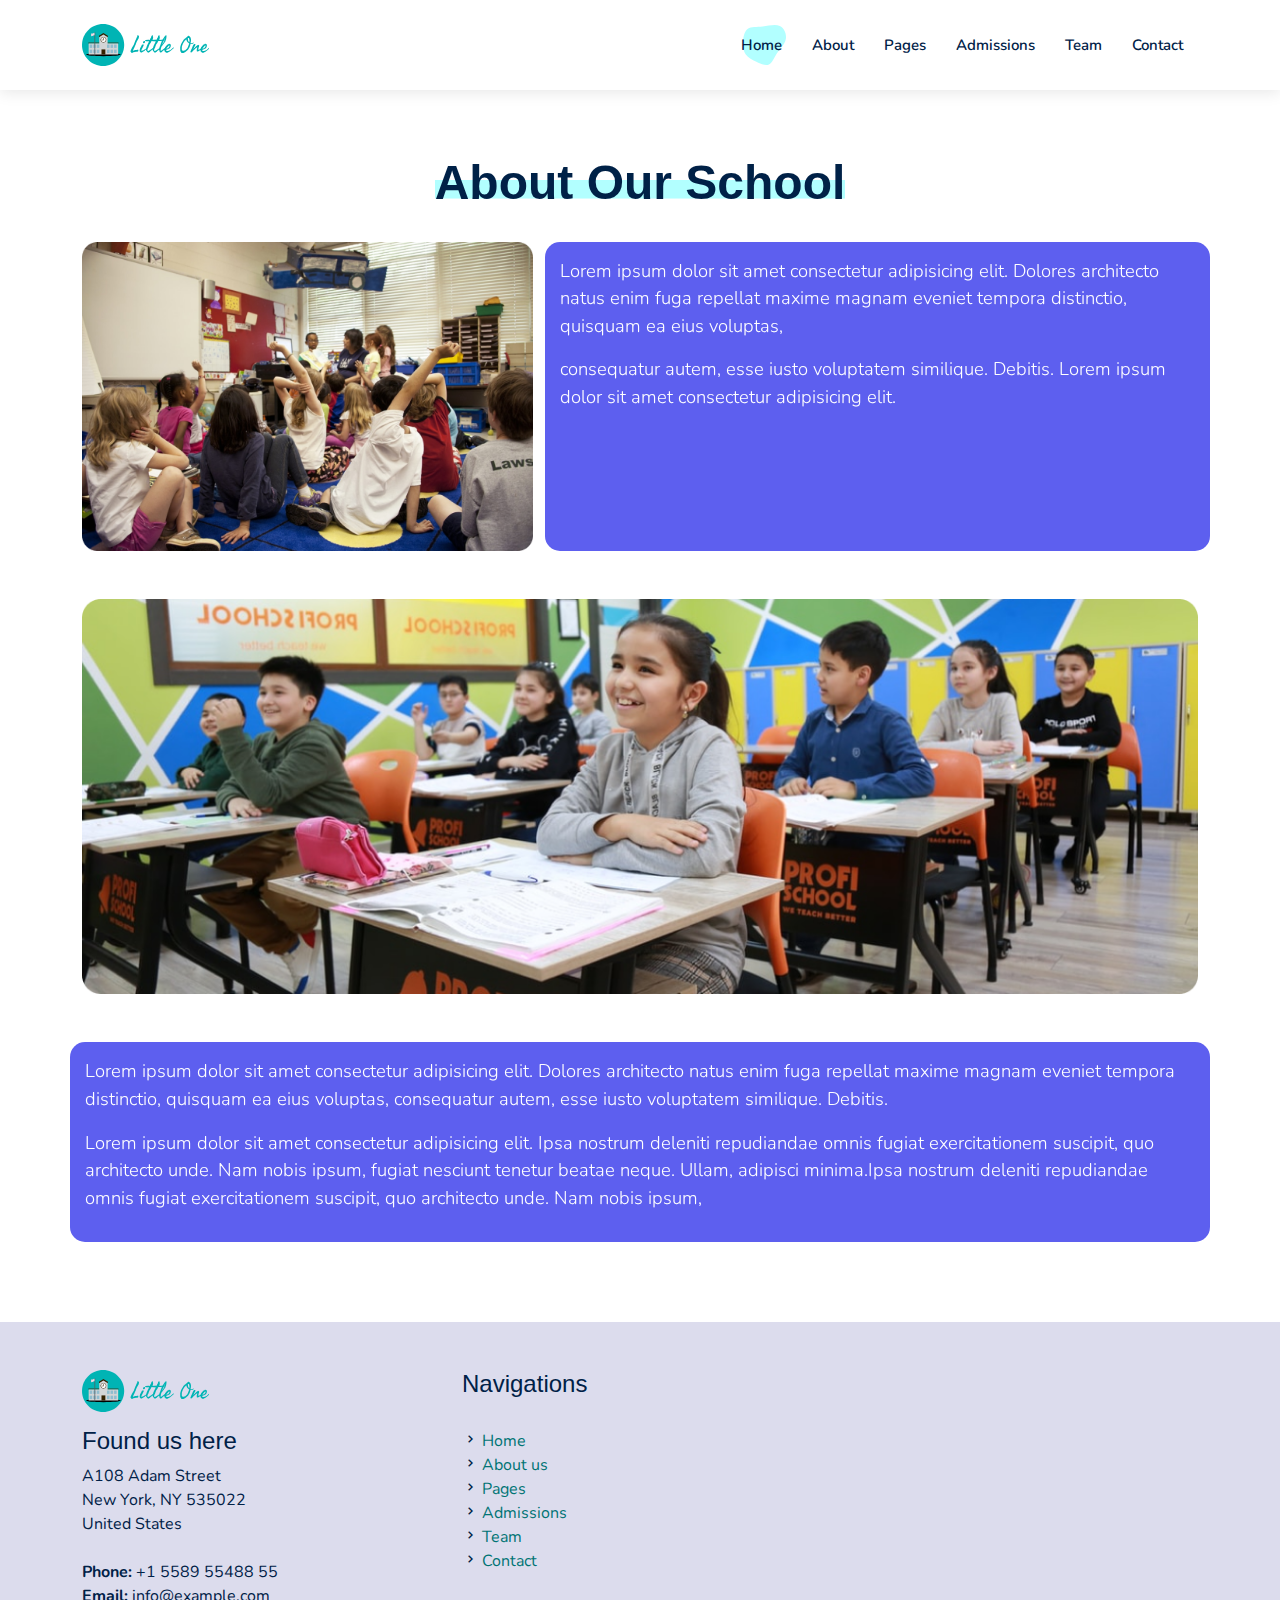
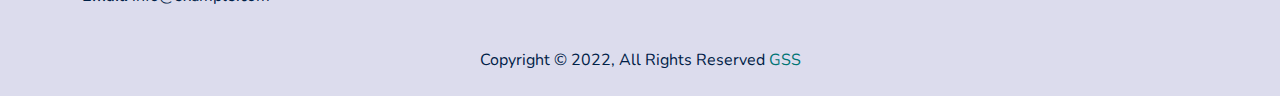
==== about.html @ ef9c15f6 "about" ====
<!DOCTYPE html>
<html lang="en">

<head>

  <meta charset="utf-8">
  <meta content="width=device-width, initial-scale=1.0" name="viewport">

  <title>Index</title>
  <meta content="" name="description">
  <meta content="" name="keywords">

  <!-- Favicons -->
  <link href="img/favicon.png" rel="icon">
  <link href="img/apple-touch-icon.png" rel="apple-touch-icon">

  <!-- Google Fonts -->
  <link rel="preconnect" href="https://fonts.googleapis.com">
  <link rel="preconnect" href="https://fonts.gstatic.com" crossorigin>
  <link href="https://fonts.googleapis.com/css2?family=Nunito:ital,wght@0,200;0,300;0,400;0,500;0,600;0,700;0,800;0,900;1,200;1,300;1,400;1,500;1,600;1,700;1,800;1,900&display=swap" rel="stylesheet">

  <!-- Vendor CSS Files -->
  <link href="vendor/aos/aos.css" rel="stylesheet">
  <link href="vendor/bootstrap/css/bootstrap.min.css" rel="stylesheet">
  <link href="vendor/bootstrap-icons/bootstrap-icons.css" rel="stylesheet">
  <link href="vendor/boxicons/css/boxicons.min.css" rel="stylesheet">
  <link href="vendor/glightbox/css/glightbox.min.css" rel="stylesheet">
  <link href="vendor/swiper/swiper-bundle.min.css" rel="stylesheet">

  <!-- Template Main CSS File -->
  <link href="css/style.css" rel="stylesheet">
  <link href="css/custom.css" rel="stylesheet">

  <!-- =======================================================
  * Template Name: Capture Theme 3
  * Author: BootstrapMade.com
  * License: https://bootstrapmade.com/license/
  ======================================================== -->
</head>






<body>

  <!-- ======= Header ======= -->
  <header id="header" class="d-flex align-items-center">
    <div class="container d-flex align-items-center justify-content-between">

      <img class="logo" src="img/logo.svg"><a href="index.html"></a></h1>
      <!-- Uncomment below if you prefer to use an image logo -->
      <!-- <a href="index.html" class="logo"><img src="img/logo.png" alt=""></a>-->

      <nav id="navbar" class="navbar">
        <ul>
          <li><a class="nav-link active" href="index.html">Home</a></li>
          <li><a class="nav-link" href="about.html">About</a></li>
          <li><a class="nav-link" href="#services">Pages</a></li>
          <li><a class="nav-link " href="#portfolio">Admissions</a></li>
          <li><a class="nav-link" href="#team">Team</a></li>
          <!-- <li class="dropdown"><a href="#"><span>Drop Down</span> <i class="bi bi-chevron-down"></i></a>
            <ul>
              <li><a href="#">Drop Down 1</a></li>
              <li><a href="#">Drop Down 2</a></li>
              <li><a href="#">Drop Down 3</a></li>
              <li><a href="#">Drop Down 4</a></li>
            </ul>
          </li> -->
          <li><a class="nav-link" href="#contact">Contact</a></li>
        </ul>
        <i class="bi bi-list mobile-nav-toggle"></i>
      </nav><!-- .navbar -->

    </div>
  </header><!-- End Header -->

 

  <main id="main">

</main><!-- End #main -->

<!-- ======= About Section Starts======= -->
<section id="about-us" class="about-us">
    <div class="container" data-aos="fade-up">

      <div class="section-title">
        <h2 class="title_overlay_effect" data-aos="zoom-in" data-aos-delay="100">About Our School</h2>
      </div>

      <div class="row">
        <div class="col-md-5 col-lg-5 d-flex align-items-stretch mb-5 mb-lg-0">
          <div class="img-box preschool h-100" data-aos="fade-up" data-aos-delay="100">
            <img src="img/about-1.png" class="img-sec" >
           
          </div>
        </div>
        <div class="col-md-7 col-lg-7 col-sm-12 about-cont ">
         <p  >Lorem ipsum dolor sit amet consectetur adipisicing elit. Dolores architecto natus enim fuga repellat maxime magnam eveniet tempora distinctio, quisquam ea eius voluptas,      </p>  
          <p>consequatur autem, esse iusto voluptatem similique. Debitis.
            Lorem ipsum dolor sit amet consectetur adipisicing elit. </p> 
               
    
        </div>
    </div>
        <div class="row">
        <div class="col-md-12 col-lg-12 d-flex align-items-stretch mb-5 mt-5 ">
            <div class="img-box preschool h-100 " data-aos="fade-up" data-aos-delay="100">
              <img src="img/about-2.png" class="img-sec" >
             
            </div>
          </div>
          <div class="col-12 mb-3 about-cont ">
           <p>Lorem ipsum dolor sit amet consectetur adipisicing elit. 
              Dolores architecto natus enim fuga repellat maxime magnam eveniet tempora distinctio, quisquam ea eius voluptas, consequatur autem, esse iusto voluptatem similique. Debitis.</p>
              
              <p > Lorem ipsum dolor sit amet consectetur adipisicing elit. Ipsa nostrum deleniti repudiandae 
                omnis fugiat exercitationem suscipit, quo architecto unde. 
             
                 Nam nobis ipsum, fugiat nesciunt tenetur beatae neque. Ullam, adipisci minima.Ipsa nostrum deleniti repudiandae omnis fugiat exercitationem suscipit, quo architecto unde. Nam nobis ipsum, </p> 
        
           </p> 
         </div>
      </div>
   </div>
   </section>
<!-- ======= About Section Ends======= -->
<!-- ======= Footer ======= -->
<footer id="footer " class="section-liteblue">

  

  <div class="footer-top">
    <div class="container">
      <div class="row">
  
        <div class="col-lg-4 col-md-6 footer-contact mt-5">
          <img class="footer-logo" src="img/logo.svg"><a href="index.html"></a></h1>

          <h4>Found us here</h4>
          <p>
            A108 Adam Street <br>
            New York, NY 535022<br>
            United States <br><br>
            <strong>Phone:</strong> +1 5589 55488 55<br>
            <strong>Email:</strong> info@example.com<br>
          </p>
        </div>

        <div class="col-lg-6 col-md-6 footer-links mt-5">
          <h4>Navigations</h4>

          <ul class="list-unstyled">
            <li ><i class="bx bx-chevron-right"></i> <a href="#">Home</a></li>
            <li><i class="bx bx-chevron-right"></i> <a href="#">About us</a></li>
            <li><i class="bx bx-chevron-right"></i> <a href="#">Pages</a></li>
            <li><i class="bx bx-chevron-right"></i> <a href="#">Admissions</a></li>
            <li><i class="bx bx-chevron-right"></i> <a href="#">Team</a></li>
            <li><i class="bx bx-chevron-right"></i> <a href="#">Contact</a></li>
          </ul>
        </div>

      

      </div>
    </div>
  </div>

  <div class="container py-4">
    <div class="copyright ">
   Copyright &copy; 2022,<strong><span> </span></strong> All Rights Reserved
   <a href="https://gsstech.in/">GSS</a></div>

  </div>
</footer><!-- End Footer -->

<div id="preloader"></div>
<a href="#" class="back-to-top d-flex align-items-center justify-content-center"><i class="bi bi-arrow-up-short"></i></a>

<!-- Vendor JS Files -->
<script src="vendor/purecounter/purecounter.js"></script>
<script src="vendor/aos/aos.js"></script>
<script src="vendor/bootstrap/js/bootstrap.bundle.min.js"></script>
<script src="vendor/glightbox/js/glightbox.min.js"></script>
<script src="vendor/swiper/swiper-bundle.min.js"></script>

<!-- Template Main JS File -->
<script src="js/main.js"></script>

</body>

</html>
---- css/style.css ----
/**
* Template Name: Capture Theme 3 - v3.7.0
* Author: BootstrapMade.com
* License: https://bootstrapmade.com/license/
*/

/*--------------------------------------------------------------
# General
--------------------------------------------------------------*/
:root {
  --c-main: #007474;
  --c-support: #B2FFFF;
  --c-text: #002147;
  --c-bg: #F0EAD6;
}

body {
  font-family: 'Nunito', sans-serif; 
  color: var(--c-text);
}

a {
  color: #007474;
  text-decoration: none;
}

a:hover {
  color: #00a8a8;
  text-decoration: none;
}

h1, h2, h3, h4, h5, h6 {
  font-family: "Roboto", sans-serif;
}

/*--------------------------------------------------------------
# Preloader
--------------------------------------------------------------*/
#preloader {
  position: fixed;
  top: 0;
  left: 0;
  right: 0;
  bottom: 0;
  z-index: 9999;
  overflow: hidden;
  background: #fff;
}

#preloader:before {
  content: "";
  position: fixed;
  top: calc(50% - 30px);
  left: calc(50% - 30px);
  border: 6px solid var(--c-main);
  border-top-color: #e2eefd;
  border-radius: 50%;
  width: 60px;
  height: 60px;
  -webkit-animation: animate-preloader 1s linear infinite;
  animation: animate-preloader 1s linear infinite;
}

@-webkit-keyframes animate-preloader {
  0% {
    transform: rotate(0deg);
  }
  100% {
    transform: rotate(360deg);
  }
}

@keyframes animate-preloader {
  0% {
    transform: rotate(0deg);
  }
  100% {
    transform: rotate(360deg);
  }
}
/*--------------------------------------------------------------
# Back to top button
--------------------------------------------------------------*/
.back-to-top {
  position: fixed;
  visibility: hidden;
  opacity: 0;
  right: 15px;
  bottom: 15px;
  z-index: 996;
  background: var(--c-main);
  width: 40px;
  height: 40px;
  border-radius: 4px;
  transition: all 0.4s;
}
.back-to-top i {
  font-size: 28px;
  color: #fff;
  line-height: 0;
}
.back-to-top:hover {
  background: #00c9c9;
  color: #fff;
}
.back-to-top.active {
  visibility: visible;
  opacity: 1;
}

/*--------------------------------------------------------------
# Disable aos animation delay on mobile devices
--------------------------------------------------------------*/
@media screen and (max-width: 768px) {
  [data-aos-delay] {
    transition-delay: 0 !important;
  }
}

/*--------------------------------------------------------------
# Header
--------------------------------------------------------------*/
#header {
  background: #fff;
  transition: all 0.5s;
  z-index: 997;
  height: 90px;
  box-shadow: 0px 2px 15px rgba(0, 0, 0, 0.1);
}
#header.fixed-top {
  height: 70px;
}
#header .logo {
  font-size: 30px;
  margin: 0;
  padding: 0;
  line-height: 1;
  font-weight: 600;
  letter-spacing: 0.8px;
  font-family: "Poppins", sans-serif;
}
#header .logo a {
  color: #222222;
}
#header .logo img {
  max-height: 40px;
}

.scrolled-offset {
  margin-top: 70px;
}

/*--------------------------------------------------------------
# Navigation Menu
--------------------------------------------------------------*/
/**
* Desktop Navigation 
*/
.navbar {
  padding: 0;
}
.navbar ul {
  margin: 0;
  padding: 0;
  display: flex;
  list-style: none;
  align-items: center;
}
.navbar li {
  position: relative;
}
.navbar > ul > li {
  white-space: nowrap;
  padding: 10px 12px;
}
.navbar a, .navbar a:focus {
  display: flex;
  align-items: center;
  justify-content: space-between;
  padding: 0 3px;
  font-size: 15px;
  font-weight: 600;
  color: var(--c-text);
  white-space: nowrap;
  transition: 0.3s;
  position: relative;
  z-index: 1;
}
.navbar a i, .navbar a:focus i {
  font-size: 12px;
  line-height: 0;
  margin-left: 5px;
}

.navbar > ul > li > a:after {
  content: "";
  position: absolute;
  width: 100%;
  height: 40px;
  z-index: -1;
  background: url(../img/nav-blob.svg) no-repeat center;
  visibility: hidden;
  width: 0px;
  transition: all 0.3s ease-in-out 0s;
}
.navbar > ul > li > a:before {
  content: "";
  position: absolute;
  width: 100%;
  height: 2px;
  bottom: -6px;
  left: 0;
  background-color: var(--c-support);
  visibility: hidden;
  width: 0px;
  transition: all 0.3s ease-in-out 0s;
}
.navbar a:hover:before, .navbar li:hover > a:before, .navbar .active:after {
  visibility: visible;
  width: 100%;
}
.navbar a:hover{
  color: var(--c-main)
}
.navbar .dropdown ul {
  display: block;
  position: absolute;
  left: 28px;
  top: calc(100% + 30px);
  margin: 0;
  padding: 10px 0;
  z-index: 99;
  opacity: 0;
  visibility: hidden;
  background: #fff;
  box-shadow: 0px 0px 30px rgba(127, 137, 161, 0.25);
  transition: 0.3s;
}
.navbar .dropdown ul li {
  min-width: 200px;
}
.navbar .dropdown ul a {
  padding: 10px 20px;
  font-weight: 400;
}
.navbar .dropdown ul a i {
  font-size: 12px;
}
.navbar .dropdown:hover > ul {
  opacity: 1;
  top: 100%;
  visibility: visible;
}
.navbar .dropdown .dropdown ul {
  top: 0;
  left: calc(100% - 30px);
  visibility: hidden;
}
.navbar .dropdown .dropdown:hover > ul {
  opacity: 1;
  top: 0;
  left: 100%;
  visibility: visible;
}
@media (max-width: 1366px) {
  .navbar .dropdown .dropdown ul {
    left: -90%;
  }
  .navbar .dropdown .dropdown:hover > ul {
    left: -100%;
  }
}

/**
* Mobile Navigation 
*/
.mobile-nav-toggle {
  color: #222222;
  font-size: 28px;
  cursor: pointer;
  display: none;
  line-height: 0;
  transition: 0.5s;
}
.mobile-nav-toggle.bi-x {
  color: #fff;
}

@media (max-width: 991px) {
  .mobile-nav-toggle {
    display: block;
  }

  .navbar ul {
    display: none;
  }
}
.navbar-mobile {
  position: fixed;
  overflow: hidden;
  top: 0;
  right: 0;
  left: 0;
  bottom: 0;
  background: rgba(9, 9, 9, 0.9);
  transition: 0.3s;
  z-index: 999;
}
.navbar-mobile .mobile-nav-toggle {
  position: absolute;
  top: 15px;
  right: 15px;
}
.navbar-mobile ul {
  display: block;
  position: absolute;
  top: 55px;
  right: 15px;
  bottom: 15px;
  left: 15px;
  padding: 10px 0;
  background-color: #fff;
  overflow-y: auto;
  transition: 0.3s;
}
.navbar-mobile a, .navbar-mobile a:focus {
  padding: 10px 20px;
  font-size: 15px;
  color: #222222;
}
.navbar-mobile > ul > li {
  padding: 0;
}
.navbar-mobile a:hover:before, .navbar-mobile li:hover > a:before, .navbar-mobile .active:before {
  visibility: hidden;
}
.navbar-mobile a:hover, .navbar-mobile .active, .navbar-mobile li:hover > a {
  color: #106eea;
}
.navbar-mobile .getstarted, .navbar-mobile .getstarted:focus {
  margin: 15px;
}
.navbar-mobile .dropdown ul {
  position: static;
  display: none;
  margin: 10px 20px;
  padding: 10px 0;
  z-index: 99;
  opacity: 1;
  visibility: visible;
  background: #fff;
  box-shadow: 0px 0px 30px rgba(127, 137, 161, 0.25);
}
.navbar-mobile .dropdown ul li {
  min-width: 200px;
}
.navbar-mobile .dropdown ul a {
  padding: 10px 20px;
}
.navbar-mobile .dropdown ul a i {
  font-size: 12px;
}
.navbar-mobile .dropdown ul a:hover, .navbar-mobile .dropdown ul .active:hover, .navbar-mobile .dropdown ul li:hover > a {
  color: #106eea;
}
.navbar-mobile .dropdown > .dropdown-active {
  display: block;
}

/*--------------------------------------------------------------
# Home Section
--------------------------------------------------------------*/
#home .container {
  max-width: 100%;
}
.home-slider .homeslider-item .homeslider-img{
  height: calc(100vh - 90px);
    width: 100%;
    object-fit: cover;
}

/*--------------------------------------------------------------
# Team Section
--------------------------------------------------------------*/
.team-box{
  text-align: center;
}
.team-box .image{
  width: 100%;
  border-radius: 16px;
}
.team-box .team-chip{
  width: 150px;
  height: 42px;
  background: #F153FF;
  color: #fff;
  border-radius: 8px;
  font-size: 18px;
  font-weight: 700;
  position: relative;
  margin: auto;
  top: -20px;
  display: flex;
  justify-content: center;
  align-items: center;
}
.team-box .name{
  font-size: 36px;
}
.team-box .description{
  font-size: 12px;
}
/*--------------------------------------------------------------
# Sections General
--------------------------------------------------------------*/
section {
  padding: 64px 0;
  overflow: hidden;
  
}
.section-bg {
  background-color: #f6f9fe;
}
.section-liteyellow {
  background-color: #f0ead6;
}
.section1-liteyellow {
  background-color: #f0ead6;
}

 
 
.section-title {
  text-align: center;
  padding-bottom: 30px;
}
.section-title h2 {
  font-size: 48px;
  font-weight: 700;
  width: max-content;
  margin: auto;
}
.title_overlay_effect {
  display: inline;
  background-image: -webkit-gradient(linear, left top, left bottom, from(var(--c-support)), to(var(--c-support)));
  background-image: -o-linear-gradient(var(--c-support),var(--c-support));
  background-image: linear-gradient(var(--c-support),var(--c-support));
  background-position: 0 70%;
  background-repeat: no-repeat;
  background-size: 0 35%;
}
.title_overlay_effect.aos-animate {
      background-size: 100% 35%;
      -webkit-transition: background-size 2s cubic-bezier(0.71, 0.09, 0.74, 0.99), color 3s;
      -o-transition: background-size 2s cubic-bezier(0.71, 0.09, 0.74, 0.99), color 3s;
      transition: background-size 2s cubic-bezier(0.71, 0.09, 0.74, 0.99), color 3s;
  }
  .button-link{
    position: relative;
    text-align: center;
    font-size: 18px;
    font-weight: 700;
    line-height: 18px;
    min-height: 58px;
    min-width: 340px;
    display: inline-flex;
    align-items: center;
    justify-content: center;
    background-color: var(--c-main);
    color: #fff !important;
    border: 0 transparent;
    border-radius: 8px;
  }
  .animated-dashes{
    position: absolute;
    left: 0;
    top: 0;
    width: 100%;
    height: 100%;
    pointer-events: none;
    animation: dashed_border_running 20s linear infinite both;
    animation-play-state: paused;
    stroke-width: 2;
    stroke-dasharray: 9,5;
    stroke-dashoffset: 0;
    stroke-linecap: round;
    fill: none;
    transition: .4s;
    stroke: #000;
  }
  .button-link:hover .animated-dashes{
    animation-play-state: running;
  }
  @keyframes dashed_border_running{100%{stroke-dashoffset:-1000}}
.section-title h3 {
  font-size: 13px;
  letter-spacing: 1px;
  font-weight: 700;
  padding: 8px 20px;
  margin: 0;
  background: #e7f1fd;
  color: #106eea;
  display: inline-block;
  text-transform: uppercase;
  border-radius: 50px;
}
.section-title h3 span {
  color: #106eea;
}
.section-title p {
  margin: 15px auto 0 auto;
  font-weight: 600;
}
@media (min-width: 1024px) {
  .section-title p {
    width: 50%;
  }
}
/*--------------------------------------------------------------
# Fee And programm structure
--------------------------------------------------------------*/

.fee-sec .fee-img {
  border-radius: 8px;
  overflow: hidden;
}

.fee-sec .fee-img .img {
  transition: 0.6s;
}

.fee-sec .details {
  padding: 50px 30px;
  margin: -50px 0px 0 0px;
  transition: all ease-in-out 0.3s;
  background: var(--color-white);
  position: relative;
  background-color: #eaf9ff;
  text-align: center;
  border-bottom-left-radius: 15px;
  border-bottom-right-radius: 15px;
  box-shadow: 0px 0 25px rgba(var(--color-black-rgb), 0.1);
}

.fee-sec .details h4 {
  color: var(--color-default);
  font-weight: 700;
  margin: 10px 0 15px 0;
  font-size: 22px;
  transition: ease-in-out 0.3s;
  text-align: left;
}

.fee-sec .details p {
  line-height: 24px;
  font-size: 18px;
  margin-bottom: 0;
  text-align: left;
}

.content {
  padding: 0 20px 20px 20px;
}

.content h6 {
  display: flex;
  align-items: center;
  padding: 6px 0;
  font-size: 14px;
  font-weight: 400;
  letter-spacing: .3px;
  border-radius: 3px;

  transition: all .3s;
  flex-grow: 1;
  flex-basis: auto;
  justify-content: center;
}


.p-cont {
  text-align: center !important;
  font-size: 13px !important;
}

.structure-detail{
  position: absolute;
    top: 85%;
    background-color: #EAF9FF !important;
    width: 100%;
}

  .str-title {
    margin-top: 15px;
    text-align: left;
    padding-left: 15px;
}
.str-cont{
  padding-left: 15px;
    text-align: left;
}

/* .h-cont{
  text-align: center;
}
.p-cont{
  text-align: center;
  font-size: 15px;
} */

/*--------------------------------------------------------------
# jumbotron
--------------------------------------------------------------*/
.jumbotron {

 
  background-color: #0da2ff;
  padding: 35px 0px;
}
.j-h{
  text-align: center;
}

/*--------------------------------------------------------------
# Testimonials
--------------------------------------------------------------*/
.testimonial {
  position: relative;
}

.testimonial:before {
  width: 48%;
  height: 100%;
  top: 0;
  left: 0px;
  position: absolute;
  content: "";
  background: url("../images/bg/bg-2.jpg") no-repeat 50% 50%;
}

.testimonial .slick-dots {
  text-align: left;
}

.testimonial-block {
  position: relative;
  margin-bottom: 20px;
}

.testimonial-block p {
  background: #fff;
  font-size: 18px;
}

.testimonial-block .client-info {
  margin-bottom: 20px;
  margin-top: 35px;
  padding-bottom: 20px;
}

.testimonial-block .client-info h4 {
  margin-bottom: 0px;
}

.testimonial-block i {
  font-size: 60px;
  position: absolute;
  right: 46px;
  bottom: 89px;
  opacity: .08;
}
.icon-down {
  position: absolute;
  margin-top: 30px;
}
.testimonial-block .slick-dots {
  text-align: left;
}

.testimonial-wrap-2 .slick-dots {
  margin-left: -10px;
}

.testimonial-block.style-2 {
  background: #FB486F;
  padding: 30px;
  margin: 0px 4px;
  margin-bottom: 30px;
  border-bottom-right-radius: 20px;
  border-bottom-left-radius: 20px;
 

}
.img-responsives{
  width: 100%;
}
.img-fee{
  width: 100%;
}
.client-cont{
  color: #fff;
}

.images{
  background-color: #f0ead6;
}
.testimonial-block.style-2 .testimonial-thumb {
  float: left;
}

.testimonial-block.style-2 .testimonial-thumb img {
  width: 80px;
  height: 80px;
  border-radius: 100%;
  margin-right: 20px;
  margin-bottom: 30px;
  border: 5px solid #eff0f3;
  margin-top: -5px;
}

.testimonial-block.style-2 .client-info p {
  clear: both;
  background: transparent;
}

.testimonial-block.style-2 i {
 
 color: #fff;
  opacity: 1.0;
  top: 2px;
  left: 30px;
}

@media (max-width: 480px) {
  .testimonial-wrap {
    margin-left: 0px;
  }
  .testimonial::before {
    display: none;
  }
}

@media (max-width: 400px) {
  .testimonial-wrap {
    margin-left: 0px;
  }
  .testimonial::before {
    display: none;
  }
}

@media (max-width: 768px) {
  .testimonial-wrap {
    margin-left: 0px;
  }
  .testimonial::before {
    display: none;
  }
}

@media (max-width: 992px) {
  .testimonial-wrap {
    margin-left: 0px;
  }
  .testimonial::before {
    display: none;
  }
}



/*--------------------------------------------------------------
# Breadcrumbs
--------------------------------------------------------------*/
.breadcrumbs {
  padding: 20px 0;
  background-color: #f1f6fe;
  min-height: 40px;
}
.breadcrumbs h2 {
  font-size: 24px;
  font-weight: 300;
  margin: 0;
}
@media (max-width: 992px) {
  .breadcrumbs h2 {
    margin: 0 0 10px 0;
  }
}
.breadcrumbs ol {
  display: flex;
  flex-wrap: wrap;
  list-style: none;
  padding: 0;
  margin: 0;
  font-size: 14px;
}
.breadcrumbs ol li + li {
  padding-left: 10px;
}
.breadcrumbs ol li + li::before {
  display: inline-block;
  padding-right: 10px;
  color: #6c757d;
  content: "/";
}
@media (max-width: 768px) {
  .breadcrumbs .d-flex {
    display: block !important;
  }
  .breadcrumbs ol {
    display: block;
  }
  .breadcrumbs ol li {
    display: inline-block;
  }
}

/*--------------------------------------------------------------
#  Services
--------------------------------------------------------------*/
.we-offer .img-box{
  width: 100%;
  border-radius: 24px;
}
.we-offer .img-box.preschool{
  background-color: #0DA2FF;
}
.we-offer .img-box.nursery{
  background-color: #F42478;
}
.we-offer .img-box .image{
  height: 390px;
  width: 100%;
  padding: 24px;
  object-fit: contain;
}
.we-offer .img-box .title{
  background-color: #ffffff30;
  color: var(--c-text);
  font-size: 36px;
  padding: 6px 0;
  margin: 0;
  text-align: center;
}
/*--------------------------------------------------------------
# About
--------------------------------------------------------------*/
.about .content h3 {
  font-weight: 600;
  font-size: 26px;
}
.about .content ul {
  list-style: none;
  padding: 0;
}
.about .content ul li {
  display: flex;
  align-items: flex-start;
  margin-bottom: 35px;
}
.about .content ul li:first-child {
  margin-top: 35px;
}
.about .content ul i {
  background: #fff;
  box-shadow: 0px 6px 15px rgba(16, 110, 234, 0.12);
  font-size: 24px;
  padding: 20px;
  margin-right: 15px;
  color: #106eea;
  border-radius: 50px;
}
.about .content ul h5 {
  font-size: 18px;
  color: #555555;
}
.about .content ul p {
  font-size: 15px;
}
.about .content p:last-child {
  margin-bottom: 0;
}

/*--------------------------------------------------------------
# Skills
--------------------------------------------------------------*/
.skills .progress {
  height: 60px;
  display: block;
  background: none;
  border-radius: 0;
}
.skills .progress .skill {
  padding: 0;
  margin: 0 0 6px 0;
  text-transform: uppercase;
  display: block;
  font-weight: 600;
  font-family: "Poppins", sans-serif;
  color: #222222;
}
.skills .progress .skill .val {
  float: right;
  font-style: normal;
}
.skills .progress-bar-wrap {
  background: #e2eefd;
  height: 10px;
}
.skills .progress-bar {
  width: 1px;
  height: 10px;
  transition: 0.9s;
  background-color: #106eea;
}

/*--------------------------------------------------------------
# Counts
--------------------------------------------------------------*/
.counts {
  padding: 70px 0 60px;
}
.counts .count-box {
  padding: 30px 30px 25px 30px;
  width: 100%;
  position: relative;
  text-align: center;
  background: #f1f6fe;
}
.counts .count-box i {
  position: absolute;
  top: -28px;
  left: 50%;
  transform: translateX(-50%);
  font-size: 24px;
  background: #106eea;
  color: #fff;
  width: 56px;
  height: 56px;
  line-height: 0;
  border-radius: 50px;
  border: 5px solid #fff;
  display: inline-flex;
  align-items: center;
  justify-content: center;
}
.counts .count-box span {
  font-size: 36px;
  display: block;
  font-weight: 600;
  color: #062b5b;
}
.counts .count-box p {
  padding: 0;
  margin: 0;
  font-family: "Roboto", sans-serif;
  font-size: 14px;
}

/*--------------------------------------------------------------
# Clients
--------------------------------------------------------------*/
.clients {
  padding: 15px 0;
  text-align: center;
}
.clients img {
  max-width: 45%;
  transition: all 0.4s ease-in-out;
  display: inline-block;
  padding: 15px 0;
}
.clients img:hover {
  transform: scale(1.15);
}
@media (max-width: 768px) {
  .clients img {
    max-width: 40%;
  }
}

/*--------------------------------------------------------------
# Services
--------------------------------------------------------------*/
.services .icon-box {
  text-align: center;
  border: 1px solid #e2eefd;
  padding: 80px 20px;
  transition: all ease-in-out 0.3s;
  background: #fff;
}
.services .icon-box .icon {
  margin: 0 auto;
  width: 64px;
  height: 64px;
  background: #f1f6fe;
  border-radius: 4px;
  border: 1px solid #deebfd;
  display: flex;
  align-items: center;
  justify-content: center;
  margin-bottom: 20px;
  transition: ease-in-out 0.3s;
}
.services .icon-box .icon i {
  color: #3b8af2;
  font-size: 28px;
  transition: ease-in-out 0.3s;
}
.services .icon-box h4 {
  font-weight: 700;
  margin-bottom: 15px;
  font-size: 24px;
}
.services .icon-box h4 a {
  color: #222222;
  transition: ease-in-out 0.3s;
}
.services .icon-box p {
  line-height: 24px;
  font-size: 14px;
  margin-bottom: 0;
}
.services .icon-box:hover {
  border-color: #fff;
  box-shadow: 0px 0 25px 0 rgba(16, 110, 234, 0.1);
}
.services .icon-box:hover h4 a, .services .icon-box:hover .icon i {
  color: #106eea;
}
.services .icon-box:hover .icon {
  border-color: #106eea;
}

/*--------------------------------------------------------------
# Testimonials
--------------------------------------------------------------*/

.testimonial {
  padding: 15px;
  background-color: #fb486f;
  color: white;
}
.icon-quote{
font-size:50px;
}
.icon-down {
  
  margin-top: 0px;
}
.parents-view{
margin-bottom: 126px;
}

.par-img, .client-info-1{
  margin-top: 15px;

}
.images{
background-color: #f0ead6;
}



.about-cont{
  font-size: 1.15rem;
  font-weight: 300;
  padding: 15px;
  color: #FFF;
  background-color:#5D5FEF;
  border-radius: 15px;
 
}

/*--------------------------------------------------------------
# GAllery
--------------------------------------------------------------*/

.text-center {
  text-align: center!important;
  margin-top: 35px;
}


.section-liteblue{
  background-color: #DCDCED;
}

.img-sec{
  width: 100%;
}


.copyright{
  text-align: center;
}
.c-cont {
  color: #fff;
  margin-top: 70px;
  background-color: #5D5FEF;
  padding: 43px;
  border-radius: 18px;
}


/*--------------------------------------------------------------
# Portfolio
--------------------------------------------------------------*/
.portfolio #portfolio-flters {
  padding: 0;
  margin: 0 auto 15px auto;
  list-style: none;
  text-align: center;
  border-radius: 50px;
  padding: 2px 15px;
}
.portfolio #portfolio-flters li {
  cursor: pointer;
  display: inline-block;
  padding: 10px 15px 8px 15px;
  font-size: 16px;
  font-weight: 600;
  line-height: 1;
  text-transform: uppercase;
  color: #444444;
  margin-bottom: 5px;
  transition: all 0.3s ease-in-out;
}
.portfolio #portfolio-flters li:hover, .portfolio #portfolio-flters li.filter-active {
  color: #106eea;
}
.portfolio #portfolio-flters li:last-child {
  margin-right: 0;
}
.portfolio .portfolio-item {
  margin-bottom: 30px;
}
.portfolio .portfolio-item .portfolio-info {
  opacity: 0;
  position: absolute;
  left: 30px;
  right: 30px;
  bottom: 0;
  z-index: 3;
  transition: all ease-in-out 0.3s;
  background: rgba(255, 255, 255, 0.9);
  padding: 15px;
}
.portfolio .portfolio-item .portfolio-info h4 {
  font-size: 18px;
  color: #fff;
  font-weight: 600;
  color: #222222;
}
.portfolio .portfolio-item .portfolio-info p {
  color: #555555;
  font-size: 14px;
  margin-bottom: 0;
}
.portfolio .portfolio-item .portfolio-info .preview-link, .portfolio .portfolio-item .portfolio-info .details-link {
  position: absolute;
  right: 40px;
  font-size: 24px;
  top: calc(50% - 18px);
  color: #3c3c3c;
}
.portfolio .portfolio-item .portfolio-info .preview-link:hover, .portfolio .portfolio-item .portfolio-info .details-link:hover {
  color: #106eea;
}
.portfolio .portfolio-item .portfolio-info .details-link {
  right: 10px;
}
.portfolio .portfolio-item .portfolio-links {
  opacity: 0;
  left: 0;
  right: 0;
  text-align: center;
  z-index: 3;
  position: absolute;
  transition: all ease-in-out 0.3s;
}
.portfolio .portfolio-item .portfolio-links a {
  color: #fff;
  margin: 0 2px;
  font-size: 28px;
  display: inline-block;
  transition: 0.3s;
}
.portfolio .portfolio-item .portfolio-links a:hover {
  color: #6ba7f5;
}
.portfolio .portfolio-item:hover .portfolio-info {
  opacity: 1;
  bottom: 20px;
}
/*--------------------------------------------------------------
# Team
--------------------------------------------------------------*/
.team {
  padding: 60px 0;
}
.team .member {
  margin-bottom: 20px;
  overflow: hidden;
  border-radius: 4px;
  background: #fff;
  box-shadow: 0px 2px 15px rgba(16, 110, 234, 0.15);
}
.team .member .member-img {
  position: relative;
  overflow: hidden;
}
.team .member .social {
  position: absolute;
  left: 0;
  bottom: 30px;
  right: 0;
  opacity: 0;
  transition: ease-in-out 0.3s;
  text-align: center;
}
.team .member .social a {
  transition: color 0.3s;
  color: #222222;
  margin: 0 3px;
  padding-top: 7px;
  border-radius: 4px;
  width: 36px;
  height: 36px;
  background: rgba(16, 110, 234, 0.8);
  display: inline-block;
  transition: ease-in-out 0.3s;
  color: #fff;
}
.team .member .social a:hover {
  background: #3b8af2;
}
.team .member .social i {
  font-size: 18px;
}
.team .member .member-info {
  padding: 25px 15px;
}
.team .member .member-info h4 {
  font-weight: 700;
  margin-bottom: 5px;
  font-size: 18px;
  color: #222222;
}
.team .member .member-info span {
  display: block;
  font-size: 13px;
  font-weight: 400;
  color: #aaaaaa;
}
.team .member .member-info p {
  font-style: italic;
  font-size: 14px;
  line-height: 26px;
  color: #777777;
}
.team .member:hover .social {
  opacity: 1;
  bottom: 15px;
}

/*--------------------------------------------------------------
# Pricing
--------------------------------------------------------------*/
.pricing .box {
  padding: 20px;
  background: #fff;
  text-align: center;
  box-shadow: 0px 0px 4px rgba(0, 0, 0, 0.12);
  border-radius: 5px;
  position: relative;
  overflow: hidden;
}
.pricing .box h3 {
  font-weight: 400;
  margin: -20px -20px 20px -20px;
  padding: 20px 15px;
  font-size: 16px;
  font-weight: 600;
  color: #777777;
  background: #f8f8f8;
}
.pricing .box h4 {
  font-size: 36px;
  color: #106eea;
  font-weight: 600;
  font-family: "Poppins", sans-serif;
  margin-bottom: 20px;
}
.pricing .box h4 sup {
  font-size: 20px;
  top: -15px;
  left: -3px;
}
.pricing .box h4 span {
  color: #bababa;
  font-size: 16px;
  font-weight: 300;
}
.pricing .box ul {
  padding: 0;
  list-style: none;
  color: #444444;
  text-align: center;
  line-height: 20px;
  font-size: 14px;
}
.pricing .box ul li {
  padding-bottom: 16px;
}
.pricing .box ul i {
  color: #106eea;
  font-size: 18px;
  padding-right: 4px;
}
.pricing .box ul .na {
  color: #ccc;
  text-decoration: line-through;
}
.pricing .btn-wrap {
  margin: 20px -20px -20px -20px;
  padding: 20px 15px;
  background: #f8f8f8;
  text-align: center;
}
.pricing .btn-buy {
  background: #106eea;
  display: inline-block;
  padding: 8px 35px 10px 35px;
  border-radius: 4px;
  color: #fff;
  transition: none;
  font-size: 14px;
  font-weight: 400;
  font-family: "Roboto", sans-serif;
  font-weight: 600;
  transition: 0.3s;
}
.pricing .btn-buy:hover {
  background: #3b8af2;
}
.pricing .featured h3 {
  color: #fff;
  background: #106eea;
}
.pricing .advanced {
  width: 200px;
  position: absolute;
  top: 18px;
  right: -68px;
  transform: rotate(45deg);
  z-index: 1;
  font-size: 14px;
  padding: 1px 0 3px 0;
  background: #106eea;
  color: #fff;
}

/*--------------------------------------------------------------
# Frequently Asked Questions
--------------------------------------------------------------*/
.faq {
  padding: 60px 0;
}
.faq .faq-list {
  padding: 0;
  list-style: none;
}
.faq .faq-list li {
  border-bottom: 1px solid #d4e5fc;
  margin-bottom: 20px;
  padding-bottom: 20px;
}
.faq .faq-list .question {
  display: block;
  position: relative;
  font-family: #106eea;
  font-size: 18px;
  line-height: 24px;
  font-weight: 400;
  padding-left: 25px;
  cursor: pointer;
  color: #0d58ba;
  transition: 0.3s;
}
.faq .faq-list i {
  font-size: 16px;
  position: absolute;
  left: 0;
  top: -2px;
}
.faq .faq-list p {
  margin-bottom: 0;
  padding: 10px 0 0 25px;
}
.faq .faq-list .icon-show {
  display: none;
}
.faq .faq-list .collapsed {
  color: black;
}
.faq .faq-list .collapsed:hover {
  color: #106eea;
}
.faq .faq-list .collapsed .icon-show {
  display: inline-block;
  transition: 0.6s;
}
.faq .faq-list .collapsed .icon-close {
  display: none;
  transition: 0.6s;
}

/*--------------------------------------------------------------
# Contact
--------------------------------------------------------------*/
.contact-form-wrap .form-group {
  margin-bottom: 20px;
}
.btn-main {
  background: #007474;
  color: #fff;
  border-color: #007474;
  border: 1.3px dashed white;

  width: 260px;
  font-size: 1.8rem;
}
.contact-form-wrap .form-group .form-control {
  height: 60px;
  border: 1px solid #002147;
  box-shadow: none;
  width: 100%;
  background: #ffff;
}

.contact-form-wrap .form-group-2 {
  margin-bottom: 13px;
}

.contact-form-wrap .form-group-2 textarea {
  height: auto;
  border: 1px solid #002147;
  box-shadow: none;
  background: #ffff;
  width: 100%;
}



.contact .info-box {
  color: #444444;
  text-align: center;
  box-shadow: 0 0 30px rgba(214, 215, 216, 0.3);
  padding: 20px 0 30px 0;
}
.contact .info-box i {
  font-size: 32px;
  color: #106eea;
  border-radius: 50%;
  padding: 8px;
  border: 2px dotted #b3d1fa;
}
.contact .info-box h3 {
  font-size: 20px;
  color: #777777;
  font-weight: 700;
  margin: 10px 0;
}
.contact .info-box p {
  padding: 0;
  line-height: 24px;
  font-size: 14px;
  margin-bottom: 0;
}
.contact .php-email-form {
  box-shadow: 0 0 30px rgba(214, 215, 216, 0.4);
  padding: 30px;
}
.contact .php-email-form .error-message {
  display: none;
  color: #fff;
  background: #ed3c0d;
  text-align: left;
  padding: 15px;
  font-weight: 600;
}
.contact .php-email-form .error-message br + br {
  margin-top: 25px;
}
.contact .php-email-form .sent-message {
  display: none;
  color: #fff;
  background: #18d26e;
  text-align: center;
  padding: 15px;
  font-weight: 600;
}
.contact .php-email-form .loading {
  display: none;
  background: #fff;
  text-align: center;
  padding: 15px;
}
.contact .php-email-form .loading:before {
  content: "";
  display: inline-block;
  border-radius: 50%;
  width: 24px;
  height: 24px;
  margin: 0 10px -6px 0;
  border: 3px solid #18d26e;
  border-top-color: #eee;
  -webkit-animation: animate-loading 1s linear infinite;
  animation: animate-loading 1s linear infinite;
}
.contact .php-email-form .form-group {
  margin-bottom: 20px;
}
.contact .php-email-form input, .contact .php-email-form textarea {
  border-radius: 0;
  box-shadow: none;
  font-size: 14px;
}
.contact .php-email-form input:focus, .contact .php-email-form textarea:focus {
  border-color: #106eea;
}
.contact .php-email-form input {
  padding: 10px 15px;
}
.contact .php-email-form textarea {
  padding: 12px 15px;
}
.contact .php-email-form button[type=submit] {
  background: #106eea;
  border: 0;
  padding: 10px 30px;
  color: #fff;
  transition: 0.4s;
  border-radius: 4px;
}
.contact .php-email-form button[type=submit]:hover {
  background: #3b8af2;
}
@-webkit-keyframes animate-loading {
  0% {
    transform: rotate(0deg);
  }
  100% {
    transform: rotate(360deg);
  }
}
@keyframes animate-loading {
  0% {
    transform: rotate(0deg);
  }
  100% {
    transform: rotate(360deg);
  }
}

/*--------------------------------------------------------------
# Footer
--------------------------------------------------------------*/

img.footer-logo {
  margin-bottom: 15px;
}

.list-unstyled{
  margin-top: 30px;
}

#footer {
  background: #fff;
  padding: 0 0 30px 0;
  color: #444444;
  font-size: 14px;
  background: #f1f6fe;
}
#footer .footer-newsletter {
  padding: 50px 0;
  background: #f1f6fe;
  text-align: center;
  font-size: 15px;
}
#footer .footer-newsletter h4 {
  font-size: 24px;
  margin: 0 0 20px 0;
  padding: 0;
  line-height: 1;
  font-weight: 600;
}
#footer .footer-newsletter form {
  margin-top: 30px;
  background: #fff;
  padding: 6px 10px;
  position: relative;
  border-radius: 4px;
  box-shadow: 0px 2px 15px rgba(0, 0, 0, 0.06);
  text-align: left;
}
#footer .footer-newsletter form input[type=email] {
  border: 0;
  padding: 4px 8px;
  width: calc(100% - 100px);
}
#footer .footer-newsletter form input[type=submit] {
  position: absolute;
  top: 0;
  right: 0;
  bottom: 0;
  border: 0;
  background: none;
  font-size: 16px;
  padding: 0 20px;
  background: #106eea;
  color: #fff;
  transition: 0.3s;
  border-radius: 0 4px 4px 0;
  box-shadow: 0px 2px 15px rgba(0, 0, 0, 0.1);
}
#footer .footer-newsletter form input[type=submit]:hover {
  background: #0d58ba;
}
#footer .footer-top {
  padding: 60px 0 30px 0;
  background: #fff;
}
#footer .footer-top .footer-contact {
  margin-bottom: 30px;
}
#footer .footer-top .footer-contact h3 {
  font-size: 24px;
  margin: 0 0 15px 0;
  padding: 2px 0 2px 0;
  line-height: 1;
  font-weight: 700;
}
#footer .footer-top .footer-contact h3 span {
  color: #106eea;
}
#footer .footer-top .footer-contact p {
  font-size: 14px;
  line-height: 24px;
  margin-bottom: 0;
  font-family: "Roboto", sans-serif;
  color: #777777;
}
#footer .footer-top h4 {
  font-size: 16px;
  font-weight: bold;
  color: #444444;
  position: relative;
  padding-bottom: 12px;
}
#footer .footer-top .footer-links {
  margin-bottom: 30px;
}
#footer .footer-top .footer-links ul {
  list-style: none;
  padding: 0;
  margin: 0;
}
#footer .footer-top .footer-links ul i {
  padding-right: 2px;
  color: #106eea;
  font-size: 18px;
  line-height: 1;
}
#footer .footer-top .footer-links ul li {
  padding: 10px 0;
  display: flex;
  align-items: center;
}
#footer .footer-top .footer-links ul li:first-child {
  padding-top: 0;
}
#footer .footer-top .footer-links ul a {
  color: #777777;
  transition: 0.3s;
  display: inline-block;
  line-height: 1;
}
#footer .footer-top .footer-links ul a:hover {
  text-decoration: none;
  color: #106eea;
}
#footer .footer-top .social-links a {
  font-size: 18px;
  display: inline-block;
  background: #106eea;
  color: #fff;
  line-height: 1;
  padding: 8px 0;
  margin-right: 4px;
  border-radius: 4px;
  text-align: center;
  width: 36px;
  height: 36px;
  transition: 0.3s;
}
#footer .footer-top .social-links a:hover {
  background: #3b8af2;
  color: #fff;
  text-decoration: none;
}
#footer .copyright {
  text-align: center;
  float: left;
}
#footer .credits {
  float: right;
  text-align: center;
  font-size: 13px;
  color: #444444;
}
@media (max-width: 768px) {
  #footer .copyright, #footer .credits {
    float: none;
    text-align: center;
    padding: 2px 0;
  }
}
---- css/custom.css ----
.swiper-pagination-bullet{
    width: 16px;
    height: 16px;
    margin: auto 8px;
}
.swiper-pagination-bullet-active{
    background-color: var(--c-main);
    width: 24px;
    height: 24px;
}
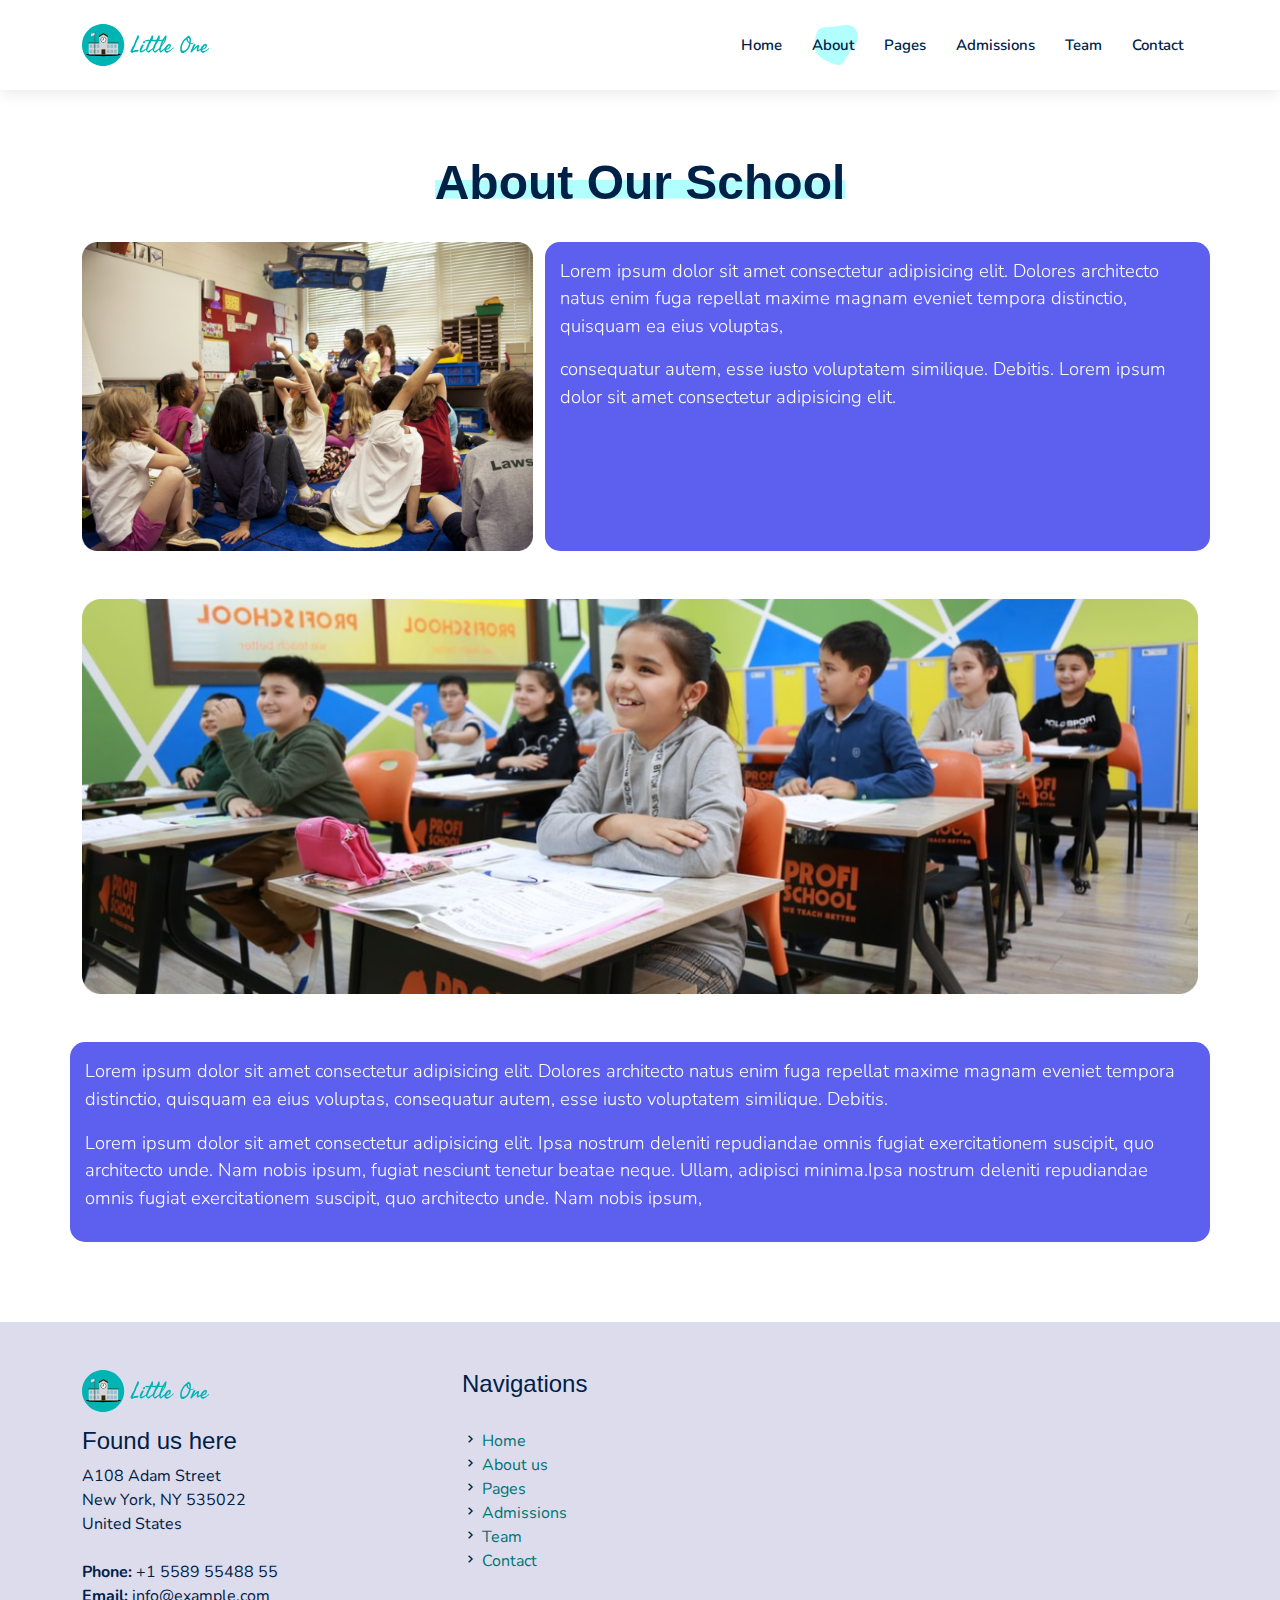
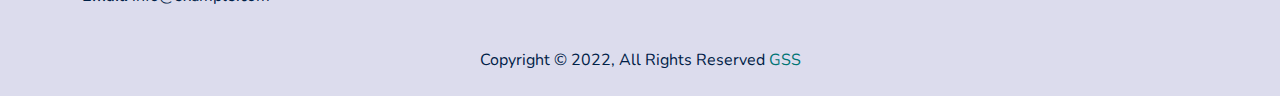
==== commit 0dfb5237: "team page" ====
--- a/about.html
+++ b/about.html
@@ -55,11 +55,11 @@
 
       <nav id="navbar" class="navbar">
         <ul>
-          <li><a class="nav-link active" href="index.html">Home</a></li>
-          <li><a class="nav-link" href="about.html">About</a></li>
+          <li><a class="nav-link " href="index.html">Home</a></li>
+          <li><a class="nav-link active" href="about.html">About</a></li>
           <li><a class="nav-link" href="#services">Pages</a></li>
           <li><a class="nav-link " href="#portfolio">Admissions</a></li>
-          <li><a class="nav-link" href="#team">Team</a></li>
+          <li><a class="nav-link" href="team.html">Team</a></li>
           <!-- <li class="dropdown"><a href="#"><span>Drop Down</span> <i class="bi bi-chevron-down"></i></a>
             <ul>
               <li><a href="#">Drop Down 1</a></li>
@@ -91,8 +91,8 @@
       </div>
 
       <div class="row">
-        <div class="col-md-5 col-lg-5 d-flex align-items-stretch mb-5 mb-lg-0">
-          <div class="img-box preschool h-100" data-aos="fade-up" data-aos-delay="100">
+        <div class="col-md-5 col-lg-5  mb-5 mb-lg-0">
+          <div class="" data-aos="fade-up" data-aos-delay="100">
             <img src="img/about-1.png" class="img-sec" >
            
           </div>
@@ -106,8 +106,8 @@
         </div>
     </div>
         <div class="row">
-        <div class="col-md-12 col-lg-12 d-flex align-items-stretch mb-5 mt-5 ">
-            <div class="img-box preschool h-100 " data-aos="fade-up" data-aos-delay="100">
+        <div class="col-md-12 col-lg-12 mb-5 mt-5 ">
+            <div class="" data-aos="fade-up" data-aos-delay="100">
               <img src="img/about-2.png" class="img-sec" >
              
             </div>
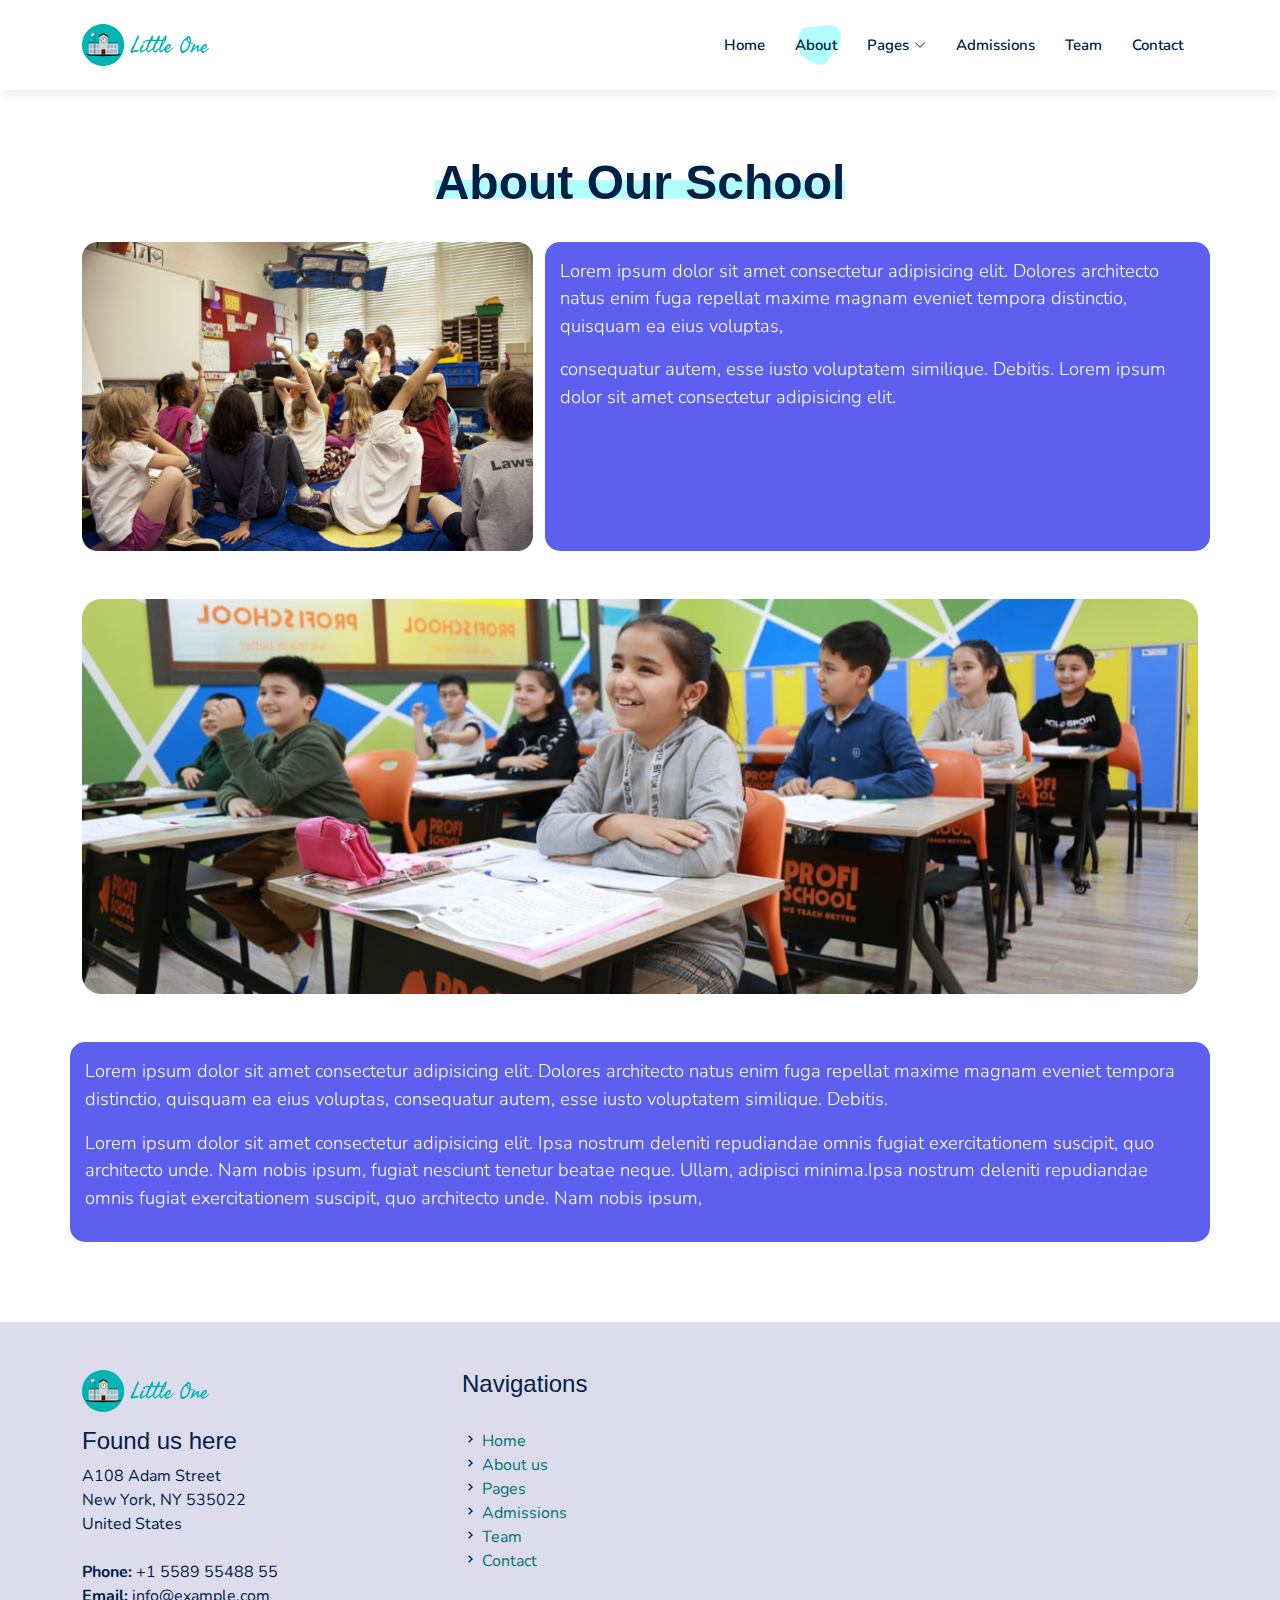
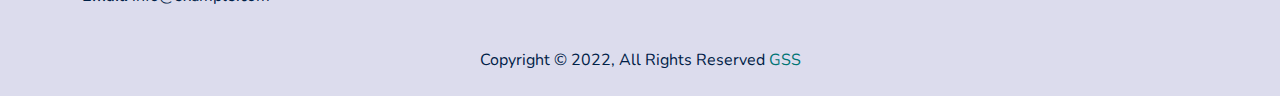
==== commit 16021924: "contact page" ====
--- a/about.html
+++ b/about.html
@@ -6,7 +6,7 @@
   <meta charset="utf-8">
   <meta content="width=device-width, initial-scale=1.0" name="viewport">
 
-  <title>Index</title>
+  <title>About School</title>
   <meta content="" name="description">
   <meta content="" name="keywords">
 
@@ -57,18 +57,17 @@
         <ul>
           <li><a class="nav-link " href="index.html">Home</a></li>
           <li><a class="nav-link active" href="about.html">About</a></li>
-          <li><a class="nav-link" href="#services">Pages</a></li>
-          <li><a class="nav-link " href="#portfolio">Admissions</a></li>
+          <li class="dropdown"><a href="#"><span>Pages</span> <i class="bi bi-chevron-down"></i></a>
+            <ul>
+              <li><a href="enquiry_form.html">Enquiry Form</a></li>
+              <li><a href="eligibility.html">Eligibility Check</a></li>
+              <li><a href="family_area.html">Family Area</a></li>
+             </ul>
+          </li>
+          <li><a class="nav-link " href="admission.html">Admissions</a></li>
           <li><a class="nav-link" href="team.html">Team</a></li>
-          <!-- <li class="dropdown"><a href="#"><span>Drop Down</span> <i class="bi bi-chevron-down"></i></a>
-            <ul>
-              <li><a href="#">Drop Down 1</a></li>
-              <li><a href="#">Drop Down 2</a></li>
-              <li><a href="#">Drop Down 3</a></li>
-              <li><a href="#">Drop Down 4</a></li>
-            </ul>
-          </li> -->
-          <li><a class="nav-link" href="#contact">Contact</a></li>
+         
+          <li><a class="nav-link" href="contact.html">Contact</a></li>
         </ul>
         <i class="bi bi-list mobile-nav-toggle"></i>
       </nav><!-- .navbar -->
@@ -80,7 +79,7 @@
 
   <main id="main">
 
-</main><!-- End #main -->
+
 
 <!-- ======= About Section Starts======= -->
 <section id="about-us" class="about-us">
@@ -127,6 +126,7 @@
    </div>
    </section>
 <!-- ======= About Section Ends======= -->
+</main><!-- End #main -->
 <!-- ======= Footer ======= -->
 <footer id="footer " class="section-liteblue">
 
--- a/css/style.css
+++ b/css/style.css
@@ -423,6 +423,7 @@
 }
 .section-liteyellow {
   background-color: #f0ead6;
+  border-radius: 16px;
 }
 .section1-liteyellow {
   background-color: #f0ead6;
@@ -530,15 +531,14 @@
 }
 
 .fee-sec .details {
-  padding: 50px 30px;
+  padding: 30px 30px;
   margin: -50px 0px 0 0px;
   transition: all ease-in-out 0.3s;
   background: var(--color-white);
   position: relative;
   background-color: #eaf9ff;
   text-align: center;
-  border-bottom-left-radius: 15px;
-  border-bottom-right-radius: 15px;
+
   box-shadow: 0px 0 25px rgba(var(--color-black-rgb), 0.1);
 }
 
@@ -599,7 +599,38 @@
   padding-left: 15px;
     text-align: left;
 }
-
+.fee-button{
+ 
+  position: relative;
+   width: 100%;
+  color: white;
+  background-color: #0085ff;
+  border-bottom-left-radius: 16px;
+  border-bottom-right-radius:16px;
+  margin-bottom: 20px;
+ 
+
+}
+
+a.contact-btn-s.btn {
+  background-color: #007474;
+  width: 100%;
+  color: #fff;
+  font-size: 23px;
+}
+a.contact-btn-c.btn {
+  background-color: #A3C1AD;
+  width: 100%;
+  color: #002147;
+  font-size: 23px;
+}
+
+.contact-enquiry{
+  margin-top: 50px;
+}
+.contact-c{
+  border-radius: 8px !important;
+}
 /* .h-cont{
   text-align: center;
 }
@@ -607,6 +638,108 @@
   text-align: center;
   font-size: 15px;
 } */
+
+/*--------------------------------------------------------------
+# Enquiry Section
+--------------------------------------------------------------*/
+
+
+.enquiry-form-wrap .form-group {
+  margin-bottom: 13px;
+  margin-left: 100px;
+  margin-right: 100px;
+}
+.btn-main {
+  background: #007474;
+  color: #fff;
+  border-color: #007474;
+  border: 1.3px dashed white;
+ width: 260px;
+  font-size: 1.8rem;
+}
+.enquiry-form-wrap .form-group .form-control {
+  height: 60px;
+  border: 0.8px solid #002147;
+  box-shadow: none;
+  width: 100%;
+  background: #ffff;
+  border-radius: 16px;
+
+}
+
+.enquiry-form-wrap .form-group-2 {
+ 
+  margin-bottom: 20px;
+  margin-left: 100px;
+  margin-right: 100px;
+
+}
+.enquiry-form-wrap .form-group-2 textarea {
+  height: auto;
+  border: 0.8px solid #002147;
+  box-shadow: none;
+  background: #ffff;
+  width: 100%;
+  border-radius: 16px;
+
+}
+.enquiry-row{
+  margin-top: 60px;
+  padding-right: calc(var(--bs-gutter-x) * .0) !important;
+  padding-left: calc(var(--bs-gutter-x) * .0) !important;
+
+}
+.button-enquiry {
+  position: relative;
+  text-align: center;
+  font-size: 20px;
+  font-weight: 700;
+  line-height: 18px;
+  min-height: 58px;
+  min-width: 340px;
+  display: inline-flex;
+  align-items: center;
+  justify-content: center;
+  background-color: var(--c-main);
+  color: #fff !important;
+  border: 0 transparent;
+ border-bottom-left-radius: 16px;
+ border-bottom-right-radius: 16px;
+  width: 100%;
+}
+/*--------------------------------------------------------------
+# Family area
+--------------------------------------------------------------*/
+.family-wrap .family-box{
+  transition: 0.3s;
+  height: 700px;
+  overflow: hidden;
+  position: relative;
+  display: flex;
+  flex-direction: column;
+}
+.family-wrap .family-box .family-img{
+  overflow: hidden;
+    position: relative;
+    border-top-left-radius: 16px;
+    border-top-right-radius: 16px;
+  
+  
+}
+.family-wrap .family-box .meta{
+  padding: 32px;
+  border-bottom-left-radius: 16px;
+  border-bottom-right-radius: 16px;
+
+}
+
+.family-profile{
+  width: 100%;
+}
+
+
+
+
 
 /*--------------------------------------------------------------
 # jumbotron
@@ -669,10 +802,8 @@
   bottom: 89px;
   opacity: .08;
 }
-.icon-down {
-  position: absolute;
-  margin-top: 30px;
-}
+
+
 .testimonial-block .slick-dots {
   text-align: left;
 }
@@ -1046,16 +1177,18 @@
 font-size:50px;
 }
 .icon-down {
-  
-  margin-top: 0px;
+   margin-top: 0px;
 }
 .parents-view{
 margin-bottom: 126px;
 }
 
-.par-img, .client-info-1{
+.par-img{
   margin-top: 15px;
-
+}
+
+.client-info-1{
+  margin-top: 15px;
 }
 .images{
 background-color: #f0ead6;
@@ -1438,21 +1571,30 @@
   box-shadow: none;
   width: 100%;
   background: #ffff;
+  border-radius: 0.70rem;
 }
 
 .contact-form-wrap .form-group-2 {
   margin-bottom: 13px;
 }
-
+.admission{
+  background-color: #f0ead6;
+  padding: 64px 100px 0px 100px;
+}
 .contact-form-wrap .form-group-2 textarea {
   height: auto;
   border: 1px solid #002147;
   box-shadow: none;
   background: #ffff;
   width: 100%;
-}
-
-
+  border-radius: 0.70rem;
+}
+
+
+.admission-col{
+  padding-right: calc(var(--bs-gutter-x) * .0) !important;
+  padding-left: calc(var(--bs-gutter-x) * .0) !important;
+}
 
 .contact .info-box {
   color: #444444;
@@ -1502,6 +1644,19 @@
   padding: 15px;
   font-weight: 600;
 }
+.drop-btn{
+  border-radius: 31px;
+  background-color: #fff;
+  padding: 10px;
+  
+}
+.drop{
+  background-color: #ff9900;
+  font-size: 24px;
+  border-radius: 20px;
+  padding: 6px;
+}
+
 .contact .php-email-form .loading {
   display: none;
   background: #fff;
@@ -1727,4 +1882,15 @@
     text-align: center;
     padding: 2px 0;
   }
+
+  .par-img{
+    margin-top: 15px;
+  margin-left: 36px;
+  }
+  
+  .client-info-1{
+    margin-top: 15px;
+    margin-left: 25px;
+  }
+
 }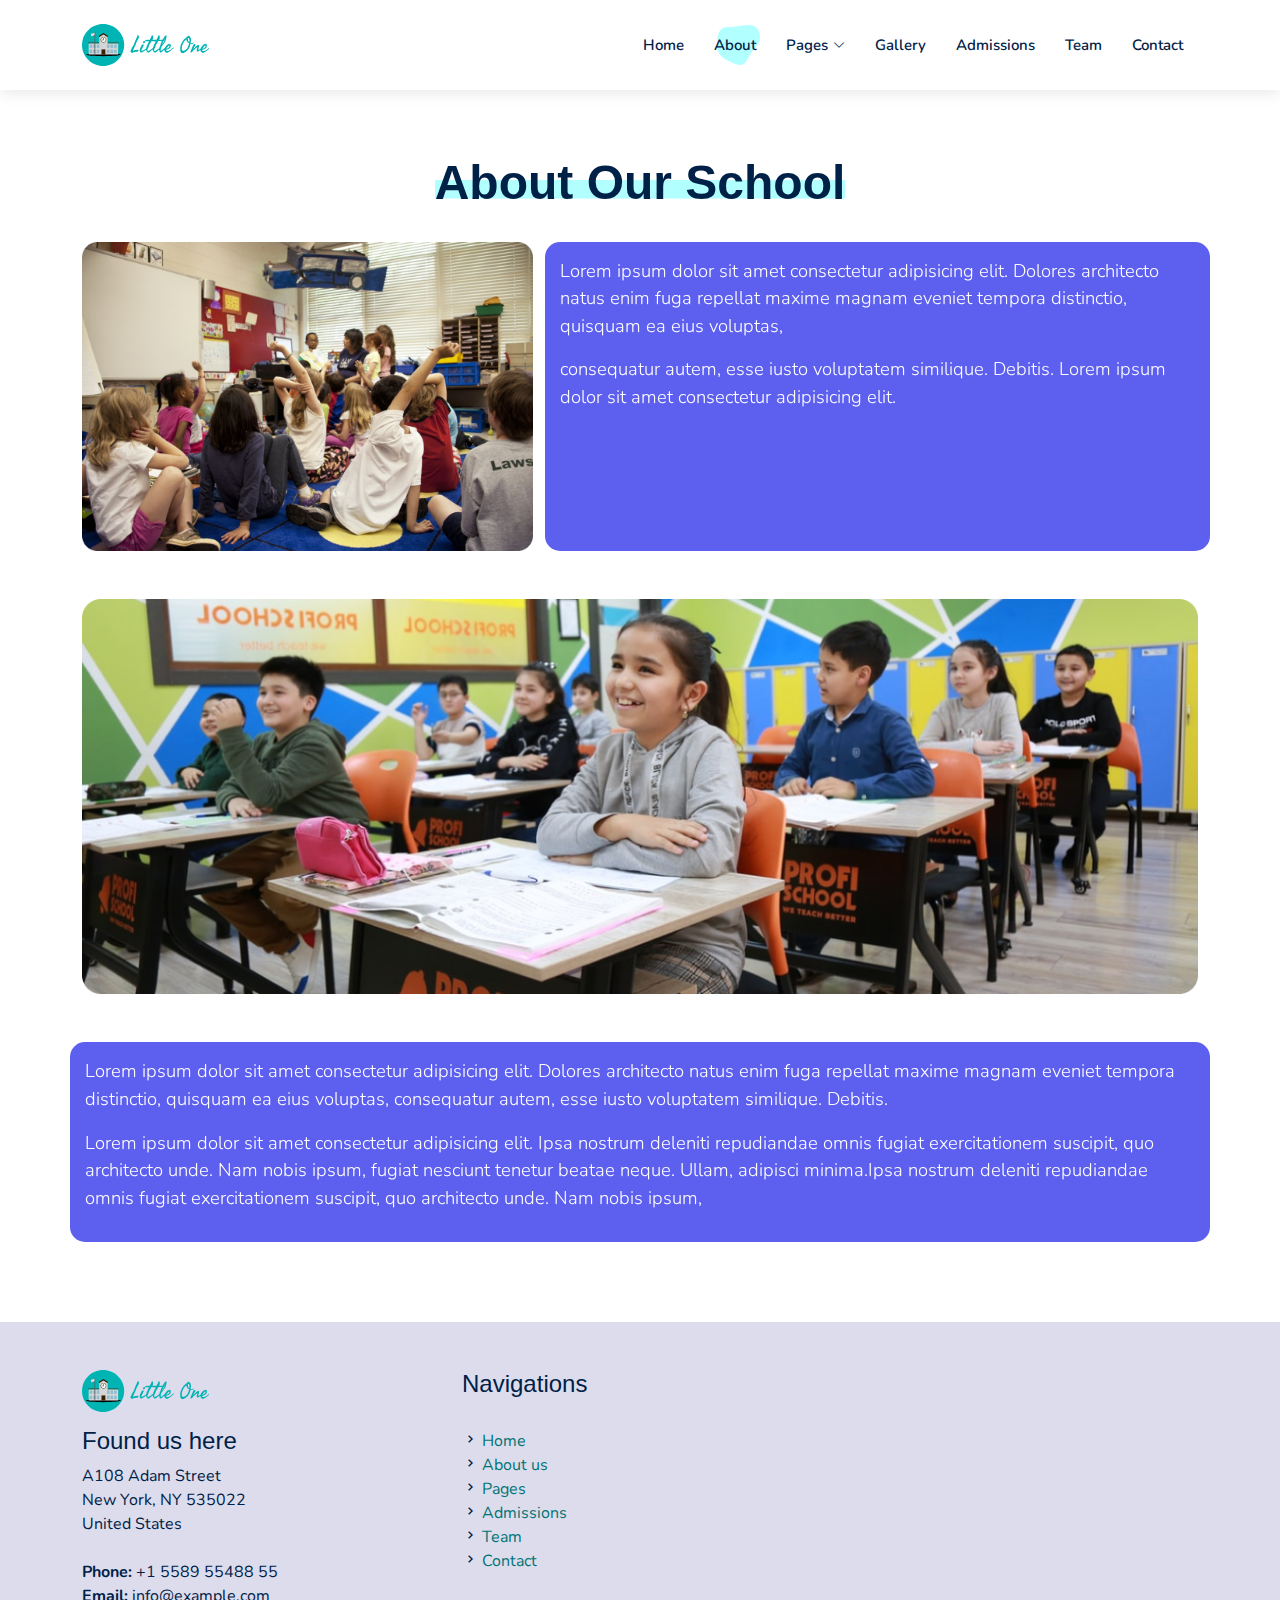
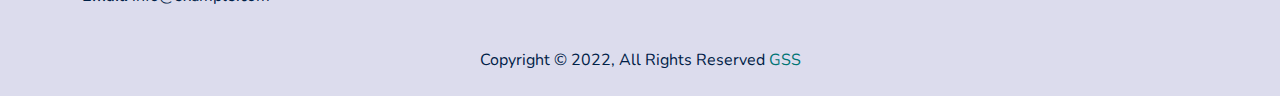
==== commit 41a6b210: "about-us" ====
--- a/about.html
+++ b/about.html
@@ -64,6 +64,7 @@
               <li><a href="family_area.html">Family Area</a></li>
              </ul>
           </li>
+          <li><a class="nav-link" href="gallery.html">Gallery</a></li>
           <li><a class="nav-link " href="admission.html">Admissions</a></li>
           <li><a class="nav-link" href="team.html">Team</a></li>
          
@@ -96,7 +97,7 @@
            
           </div>
         </div>
-        <div class="col-md-7 col-lg-7 col-sm-12 about-cont ">
+        <div class="col-md-7 col-lg-7  mb-5 mb-lg-0 about-cont">
          <p  >Lorem ipsum dolor sit amet consectetur adipisicing elit. Dolores architecto natus enim fuga repellat maxime magnam eveniet tempora distinctio, quisquam ea eius voluptas,      </p>  
           <p>consequatur autem, esse iusto voluptatem similique. Debitis.
             Lorem ipsum dolor sit amet consectetur adipisicing elit. </p> 
@@ -107,11 +108,11 @@
         <div class="row">
         <div class="col-md-12 col-lg-12 mb-5 mt-5 ">
             <div class="" data-aos="fade-up" data-aos-delay="100">
-              <img src="img/about-2.png" class="img-sec" >
+              <img src="img/about-2.png" class=" w-100" >
              
             </div>
           </div>
-          <div class="col-12 mb-3 about-cont ">
+          <div class="col-12 mb-3 about-cont">
            <p>Lorem ipsum dolor sit amet consectetur adipisicing elit. 
               Dolores architecto natus enim fuga repellat maxime magnam eveniet tempora distinctio, quisquam ea eius voluptas, consequatur autem, esse iusto voluptatem similique. Debitis.</p>
               
--- a/css/style.css
+++ b/css/style.css
@@ -1579,7 +1579,9 @@
 }
 .admission{
   background-color: #f0ead6;
-  padding: 64px 100px 0px 100px;
+  padding: 64px 35px 0px 35px;
+  border-top-left-radius: 16px;
+  border-top-right-radius: 16px;
 }
 .contact-form-wrap .form-group-2 textarea {
   height: auto;
@@ -1883,6 +1885,8 @@
     padding: 2px 0;
   }
 
+.admission
+
   .par-img{
     margin-top: 15px;
   margin-left: 36px;
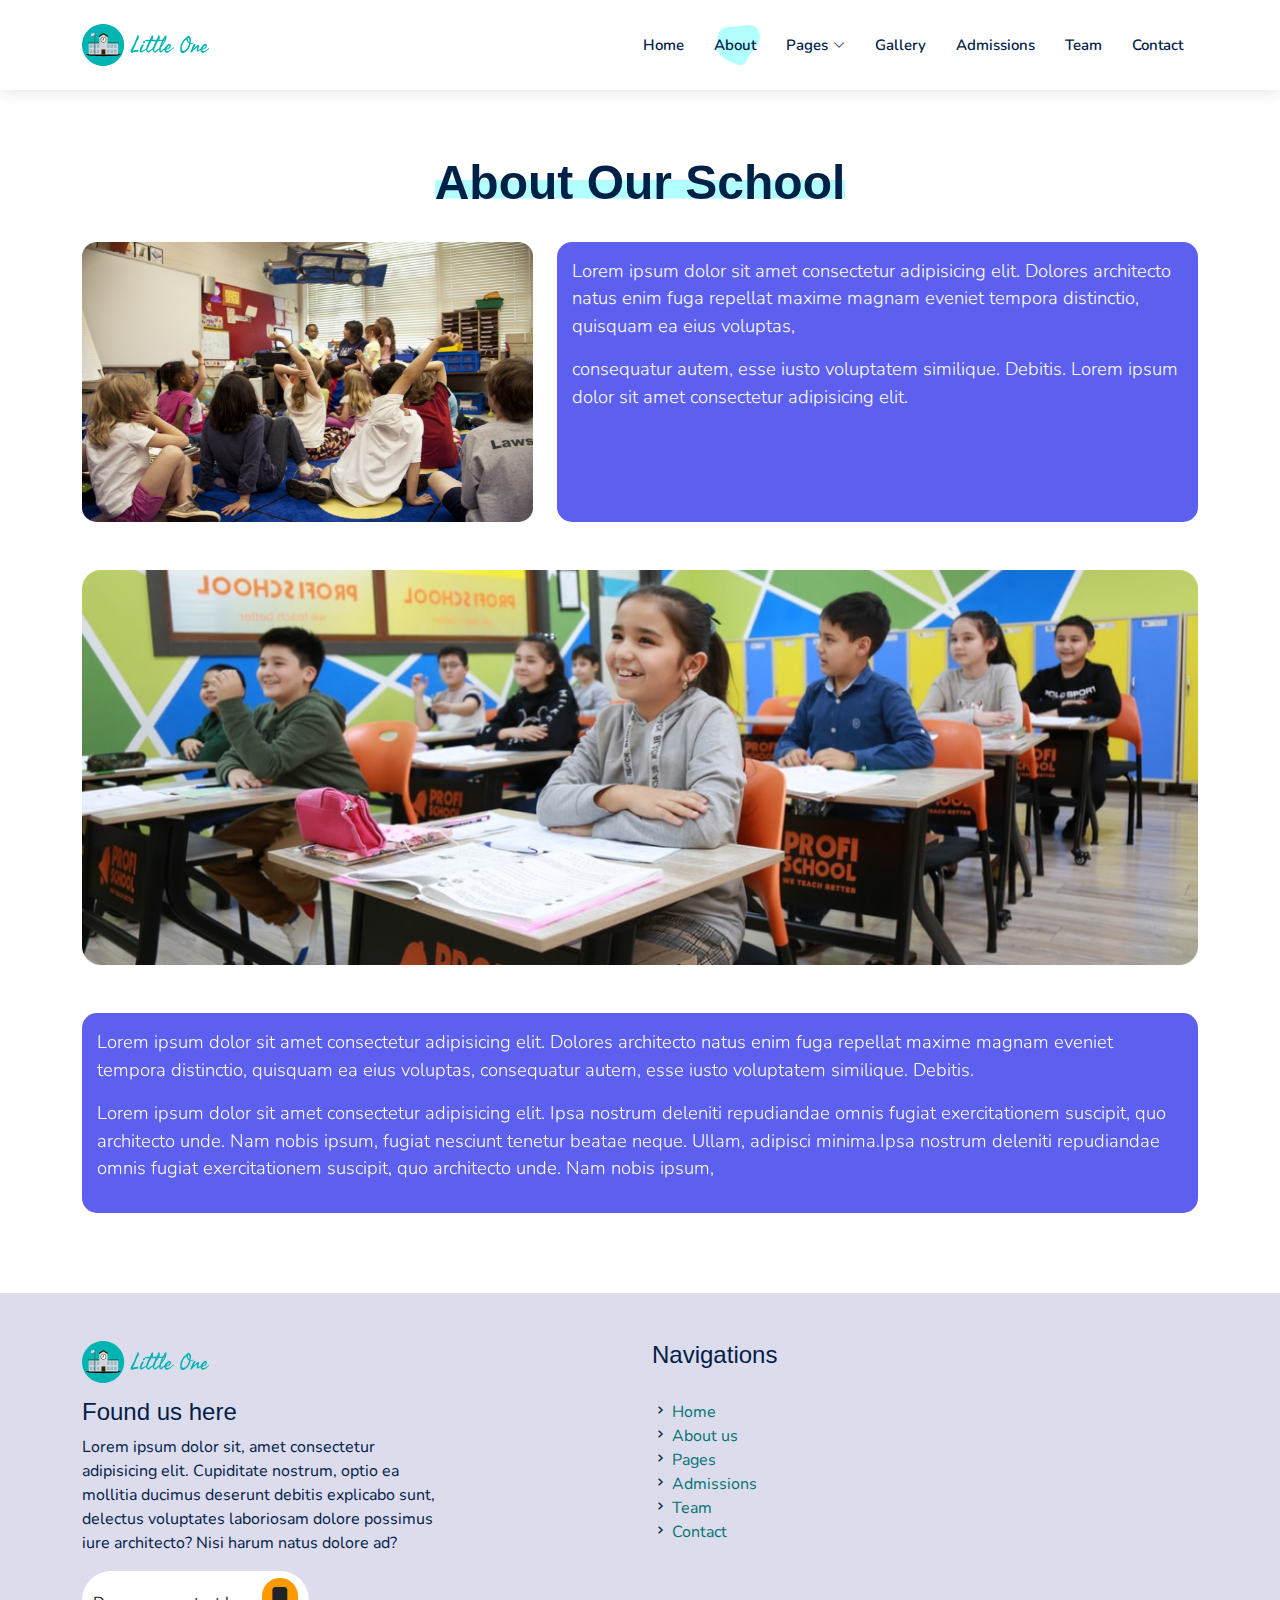
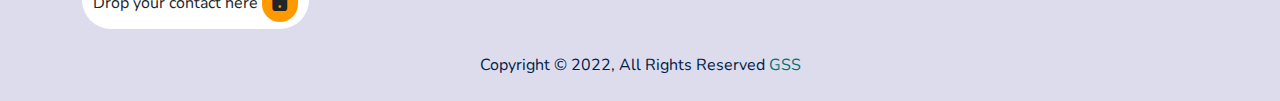
==== commit 9362e82d: "aboutus" ====
--- a/about.html
+++ b/about.html
@@ -90,17 +90,21 @@
         <h2 class="title_overlay_effect" data-aos="zoom-in" data-aos-delay="100">About Our School</h2>
       </div>
 
-      <div class="row">
-        <div class="col-md-5 col-lg-5  mb-5 mb-lg-0">
-          <div class="" data-aos="fade-up" data-aos-delay="100">
-            <img src="img/about-1.png" class="img-sec" >
+      <div class="row" data-aos="fade-up" data-aos-delay="100">
+        <div class="col-md-5 col-lg-5  mb-5 mb-lg-0 ">
+          <div class="" >
+            <img src="img/about-1.png" class="w-100" style="height: 280px;" >
            
           </div>
         </div>
-        <div class="col-md-7 col-lg-7  mb-5 mb-lg-0 about-cont">
-         <p  >Lorem ipsum dolor sit amet consectetur adipisicing elit. Dolores architecto natus enim fuga repellat maxime magnam eveniet tempora distinctio, quisquam ea eius voluptas,      </p>  
-          <p>consequatur autem, esse iusto voluptatem similique. Debitis.
-            Lorem ipsum dolor sit amet consectetur adipisicing elit. </p> 
+        <div class="col-md-7 col-lg-7  mb-5 mb-lg-0">
+          <div class="about-cont">
+            <p  >Lorem ipsum dolor sit amet consectetur adipisicing elit. Dolores architecto natus enim fuga repellat maxime magnam eveniet tempora distinctio, quisquam ea eius voluptas,      </p>  
+            <p>consequatur autem, esse iusto voluptatem similique. Debitis.
+              Lorem ipsum dolor sit amet consectetur adipisicing elit. </p> 
+            
+          </div>
+        
                
     
         </div>
@@ -112,50 +116,56 @@
              
             </div>
           </div>
-          <div class="col-12 mb-3 about-cont">
-           <p>Lorem ipsum dolor sit amet consectetur adipisicing elit. 
-              Dolores architecto natus enim fuga repellat maxime magnam eveniet tempora distinctio, quisquam ea eius voluptas, consequatur autem, esse iusto voluptatem similique. Debitis.</p>
-              
-              <p > Lorem ipsum dolor sit amet consectetur adipisicing elit. Ipsa nostrum deleniti repudiandae 
-                omnis fugiat exercitationem suscipit, quo architecto unde. 
-             
-                 Nam nobis ipsum, fugiat nesciunt tenetur beatae neque. Ullam, adipisci minima.Ipsa nostrum deleniti repudiandae omnis fugiat exercitationem suscipit, quo architecto unde. Nam nobis ipsum, </p> 
-        
-           </p> 
+          <div class="col-12 mb-3">
+            <div class="about-cont">
+              <p>Lorem ipsum dolor sit amet consectetur adipisicing elit. 
+                Dolores architecto natus enim fuga repellat maxime magnam eveniet tempora distinctio, quisquam ea eius voluptas, consequatur autem, esse iusto voluptatem similique. Debitis.</p>
+                
+                <p > Lorem ipsum dolor sit amet consectetur adipisicing elit. Ipsa nostrum deleniti repudiandae 
+                  omnis fugiat exercitationem suscipit, quo architecto unde. 
+               
+                   Nam nobis ipsum, fugiat nesciunt tenetur beatae neque. Ullam, adipisci minima.Ipsa nostrum deleniti repudiandae omnis fugiat exercitationem suscipit, quo architecto unde. Nam nobis ipsum, </p> 
+          
+             </p> 
+            </div>
+          
          </div>
       </div>
    </div>
    </section>
 <!-- ======= About Section Ends======= -->
 </main><!-- End #main -->
-<!-- ======= Footer ======= -->
-<footer id="footer " class="section-liteblue">
-
-  
+ <!-- ======= Footer ======= -->
+ <footer id="footer " class="section-liteblue">
+
+
 
   <div class="footer-top">
     <div class="container">
       <div class="row">
-  
+
         <div class="col-lg-4 col-md-6 footer-contact mt-5">
           <img class="footer-logo" src="img/logo.svg"><a href="index.html"></a></h1>
 
           <h4>Found us here</h4>
           <p>
-            A108 Adam Street <br>
-            New York, NY 535022<br>
-            United States <br><br>
-            <strong>Phone:</strong> +1 5589 55488 55<br>
-            <strong>Email:</strong> info@example.com<br>
+             Lorem ipsum dolor sit, amet consectetur adipisicing elit. Cupiditate nostrum, optio ea mollitia ducimus deserunt debitis explicabo sunt, delectus voluptates
+              laboriosam dolore possimus iure architecto? Nisi harum natus dolore ad?
+            
           </p>
-        </div>
-
+          <button class="btn drop-btn">Drop your contact here
+            <i class="bi bi-phone-fill drop"></i>
+          </button>
+        </div>
+        <div class="col-2">
+          
+        </div>
         <div class="col-lg-6 col-md-6 footer-links mt-5">
           <h4>Navigations</h4>
 
           <ul class="list-unstyled">
-            <li ><i class="bx bx-chevron-right"></i> <a href="#">Home</a></li>
-            <li><i class="bx bx-chevron-right"></i> <a href="#">About us</a></li>
+            <li><i class="bx bx-chevron-right"></i> <a href="home.html">Home</a></li>
+            <li><i class="bx bx-chevron-right"></i> <a href="about.html">About us</a></li>
             <li><i class="bx bx-chevron-right"></i> <a href="#">Pages</a></li>
             <li><i class="bx bx-chevron-right"></i> <a href="#">Admissions</a></li>
             <li><i class="bx bx-chevron-right"></i> <a href="#">Team</a></li>
@@ -163,7 +173,7 @@
           </ul>
         </div>
 
-      
+
 
       </div>
     </div>
@@ -171,14 +181,15 @@
 
   <div class="container py-4">
     <div class="copyright ">
-   Copyright &copy; 2022,<strong><span> </span></strong> All Rights Reserved
-   <a href="https://gsstech.in/">GSS</a></div>
+      Copyright &copy; 2022,<strong><span> </span></strong> All Rights Reserved
+      <a href="https://gsstech.in/">GSS</a></div>
 
   </div>
 </footer><!-- End Footer -->
 
 <div id="preloader"></div>
-<a href="#" class="back-to-top d-flex align-items-center justify-content-center"><i class="bi bi-arrow-up-short"></i></a>
+<a href="#" class="back-to-top d-flex align-items-center justify-content-center"><i
+    class="bi bi-arrow-up-short"></i></a>
 
 <!-- Vendor JS Files -->
 <script src="vendor/purecounter/purecounter.js"></script>
--- a/css/style.css
+++ b/css/style.css
@@ -255,6 +255,12 @@
   top: 0;
   left: calc(100% - 30px);
   visibility: hidden;
+}
+
+
+.navbar-mobile a:hover, .navbar-mobile .active, .navbar-mobile li:hover > a {
+  width: max-content;
+  left: 0;
 }
 .navbar .dropdown .dropdown:hover > ul {
   opacity: 1;
@@ -646,8 +652,8 @@
 
 .enquiry-form-wrap .form-group {
   margin-bottom: 13px;
-  margin-left: 100px;
-  margin-right: 100px;
+  margin-left: 35px;
+  margin-right: 35px;
 }
 .btn-main {
   background: #007474;
@@ -670,8 +676,8 @@
 .enquiry-form-wrap .form-group-2 {
  
   margin-bottom: 20px;
-  margin-left: 100px;
-  margin-right: 100px;
+  margin-left: 35px;
+  margin-right: 35px;
 
 }
 .enquiry-form-wrap .form-group-2 textarea {
@@ -683,12 +689,12 @@
   border-radius: 16px;
 
 }
-.enquiry-row{
+/* .enquiry-row{
   margin-top: 60px;
   padding-right: calc(var(--bs-gutter-x) * .0) !important;
   padding-left: calc(var(--bs-gutter-x) * .0) !important;
 
-}
+} */
 .button-enquiry {
   position: relative;
   text-align: center;
@@ -1203,6 +1209,7 @@
   color: #FFF;
   background-color:#5D5FEF;
   border-radius: 15px;
+  height: 100%;
  
 }
 
@@ -1884,7 +1891,10 @@
     text-align: center;
     padding: 2px 0;
   }
-
+  .img-sec {
+    width: 100%;
+   
+}
 .admission
 
   .par-img{
